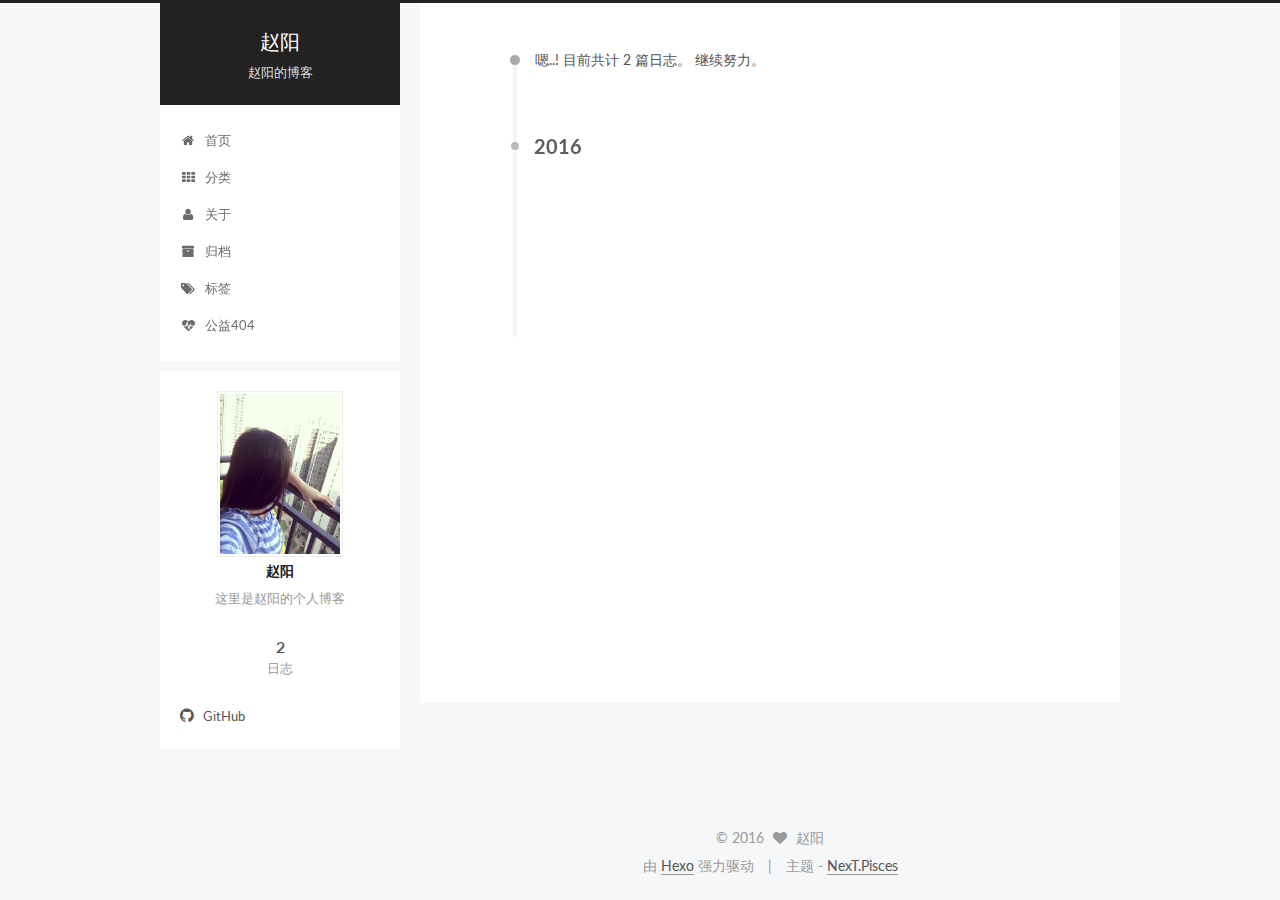
==== archives/index.html @ 3f553c8a "Site updated: 2016-09-05 22:32:52" ====
<!doctype html>



  


<html class="theme-next pisces use-motion">
<head>
  <meta charset="UTF-8"/>
<meta http-equiv="X-UA-Compatible" content="IE=edge,chrome=1" />
<meta name="viewport" content="width=device-width, initial-scale=1, maximum-scale=1"/>



<meta http-equiv="Cache-Control" content="no-transform" />
<meta http-equiv="Cache-Control" content="no-siteapp" />












  
  
  <link href="/vendors/fancybox/source/jquery.fancybox.css?v=2.1.5" rel="stylesheet" type="text/css" />




  
  
  
  

  
    
    
  

  

  

  

  

  
    
    
    <link href="//fonts.googleapis.com/css?family=Lato:300,300italic,400,400italic,700,700italic&subset=latin,latin-ext" rel="stylesheet" type="text/css">
  






<link href="/vendors/font-awesome/css/font-awesome.min.css?v=4.4.0" rel="stylesheet" type="text/css" />

<link href="/css/main.css?v=5.0.1" rel="stylesheet" type="text/css" />


  <meta name="keywords" content="Hexo, NexT" />








  <link rel="shortcut icon" type="image/x-icon" href="/favicon.ico?v=5.0.1" />






<meta name="description" content="这里是赵阳的个人博客">
<meta property="og:type" content="website">
<meta property="og:title" content="赵阳">
<meta property="og:url" content="http://yoursite.com/archives/index.html">
<meta property="og:site_name" content="赵阳">
<meta property="og:description" content="这里是赵阳的个人博客">
<meta name="twitter:card" content="summary">
<meta name="twitter:title" content="赵阳">
<meta name="twitter:description" content="这里是赵阳的个人博客">



<script type="text/javascript" id="hexo.configuration">
  var NexT = window.NexT || {};
  var CONFIG = {
    scheme: 'Pisces',
    sidebar: {"position":"left","display":"post"},
    fancybox: true,
    motion: true,
    duoshuo: {
      userId: 0,
      author: '博主'
    }
  };
</script>




  <link rel="canonical" href="http://yoursite.com/archives/"/>

  <title> 归档 | 赵阳 </title>
</head>

<body itemscope itemtype="http://schema.org/WebPage" lang="zh-Hans">

  










  
  
    
  

  <div class="container one-collumn sidebar-position-left  page-archive  ">
    <div class="headband"></div>

    <header id="header" class="header" itemscope itemtype="http://schema.org/WPHeader">
      <div class="header-inner"><div class="site-meta ">
  

  <div class="custom-logo-site-title">
    <a href="/"  class="brand" rel="start">
      <span class="logo-line-before"><i></i></span>
      <span class="site-title">赵阳</span>
      <span class="logo-line-after"><i></i></span>
    </a>
  </div>
  <p class="site-subtitle">赵阳的博客</p>
</div>

<div class="site-nav-toggle">
  <button>
    <span class="btn-bar"></span>
    <span class="btn-bar"></span>
    <span class="btn-bar"></span>
  </button>
</div>

<nav class="site-nav">
  

  
    <ul id="menu" class="menu">
      
        
        <li class="menu-item menu-item-home">
          <a href="/" rel="section">
            
              <i class="menu-item-icon fa fa-fw fa-home"></i> <br />
            
            首页
          </a>
        </li>
      
        
        <li class="menu-item menu-item-categories">
          <a href="/categories" rel="section">
            
              <i class="menu-item-icon fa fa-fw fa-th"></i> <br />
            
            分类
          </a>
        </li>
      
        
        <li class="menu-item menu-item-about">
          <a href="/about" rel="section">
            
              <i class="menu-item-icon fa fa-fw fa-user"></i> <br />
            
            关于
          </a>
        </li>
      
        
        <li class="menu-item menu-item-archives">
          <a href="/archives" rel="section">
            
              <i class="menu-item-icon fa fa-fw fa-archive"></i> <br />
            
            归档
          </a>
        </li>
      
        
        <li class="menu-item menu-item-tags">
          <a href="/tags" rel="section">
            
              <i class="menu-item-icon fa fa-fw fa-tags"></i> <br />
            
            标签
          </a>
        </li>
      
        
        <li class="menu-item menu-item-commonweal">
          <a href="/404.html" rel="section">
            
              <i class="menu-item-icon fa fa-fw fa-heartbeat"></i> <br />
            
            公益404
          </a>
        </li>
      

      
    </ul>
  

  
</nav>

 </div>
    </header>

    <main id="main" class="main">
      <div class="main-inner">
        <div class="content-wrap">
          <div id="content" class="content">
            

  <section id="posts" class="posts-collapse">
    <span class="archive-move-on"></span>

    <span class="archive-page-counter">
      
      
      
        
      
      嗯..! 目前共计 2 篇日志。 继续努力。
    </span>

    

      
      
      

      
        
        <div class="collection-title">
          <h2 class="archive-year motion-element" id="archive-year-2016">2016</h2>
        </div>
      
      

      

  <article class="post post-type-normal" itemscope itemtype="http://schema.org/Article">
    <header class="post-header">

      <h1 class="post-title">
        
            <a class="post-title-link" href="/2016/09/05/test/" itemprop="url">
              
                <span itemprop="name">test</span>
              
            </a>
        
      </h1>

      <div class="post-meta">
        <time class="post-time" itemprop="dateCreated"
              datetime="2016-09-05T21:38:12+08:00"
              content="2016-09-05" >
          09-05
        </time>
      </div>

    </header>
  </article>



    

      
      
      

      
      

      

  <article class="post post-type-normal" itemscope itemtype="http://schema.org/Article">
    <header class="post-header">

      <h1 class="post-title">
        
            <a class="post-title-link" href="/2016/09/05/hello-world/" itemprop="url">
              
                <span itemprop="name">Hello World</span>
              
            </a>
        
      </h1>

      <div class="post-meta">
        <time class="post-time" itemprop="dateCreated"
              datetime="2016-09-05T21:36:51+08:00"
              content="2016-09-05" >
          09-05
        </time>
      </div>

    </header>
  </article>



    

  </section>

  



          </div>
          


          

        </div>
        
          
  
  <div class="sidebar-toggle">
    <div class="sidebar-toggle-line-wrap">
      <span class="sidebar-toggle-line sidebar-toggle-line-first"></span>
      <span class="sidebar-toggle-line sidebar-toggle-line-middle"></span>
      <span class="sidebar-toggle-line sidebar-toggle-line-last"></span>
    </div>
  </div>

  <aside id="sidebar" class="sidebar">
    <div class="sidebar-inner">

      

      

      <section class="site-overview sidebar-panel  sidebar-panel-active ">
        <div class="site-author motion-element" itemprop="author" itemscope itemtype="http://schema.org/Person">
          <img class="site-author-image" itemprop="image"
               src="/uploads/image/h_icon.jpg"
               alt="赵阳" />
          <p class="site-author-name" itemprop="name">赵阳</p>
          <p class="site-description motion-element" itemprop="description">这里是赵阳的个人博客</p>
        </div>
        <nav class="site-state motion-element">
          <div class="site-state-item site-state-posts">
            <a href="/archives">
              <span class="site-state-item-count">2</span>
              <span class="site-state-item-name">日志</span>
            </a>
          </div>

          

          

        </nav>

        

        <div class="links-of-author motion-element">
          
            
              <span class="links-of-author-item">
                <a href="https://github.com/yanggee" target="_blank" title="GitHub">
                  
                    <i class="fa fa-fw fa-github"></i>
                  
                  GitHub
                </a>
              </span>
            
          
        </div>

        
        

        
        

      </section>

      

    </div>
  </aside>


        
      </div>
    </main>

    <footer id="footer" class="footer">
      <div class="footer-inner">
        <div class="copyright" >
  
  &copy; 
  <span itemprop="copyrightYear">2016</span>
  <span class="with-love">
    <i class="fa fa-heart"></i>
  </span>
  <span class="author" itemprop="copyrightHolder">赵阳</span>
</div>

<div class="powered-by">
  由 <a class="theme-link" href="https://hexo.io">Hexo</a> 强力驱动
</div>

<div class="theme-info">
  主题 -
  <a class="theme-link" href="https://github.com/iissnan/hexo-theme-next">
    NexT.Pisces
  </a>
</div>

        

        
      </div>
    </footer>

    <div class="back-to-top">
      <i class="fa fa-arrow-up"></i>
    </div>
  </div>

  

<script type="text/javascript">
  if (Object.prototype.toString.call(window.Promise) !== '[object Function]') {
    window.Promise = null;
  }
</script>









  



  
  <script type="text/javascript" src="/vendors/jquery/index.js?v=2.1.3"></script>

  
  <script type="text/javascript" src="/vendors/fastclick/lib/fastclick.min.js?v=1.0.6"></script>

  
  <script type="text/javascript" src="/vendors/jquery_lazyload/jquery.lazyload.js?v=1.9.7"></script>

  
  <script type="text/javascript" src="/vendors/velocity/velocity.min.js?v=1.2.1"></script>

  
  <script type="text/javascript" src="/vendors/velocity/velocity.ui.min.js?v=1.2.1"></script>

  
  <script type="text/javascript" src="/vendors/fancybox/source/jquery.fancybox.pack.js?v=2.1.5"></script>


  


  <script type="text/javascript" src="/js/src/utils.js?v=5.0.1"></script>

  <script type="text/javascript" src="/js/src/motion.js?v=5.0.1"></script>



  
  


  <script type="text/javascript" src="/js/src/affix.js?v=5.0.1"></script>

  <script type="text/javascript" src="/js/src/schemes/pisces.js?v=5.0.1"></script>



  
  
    <script type="text/javascript" id="motion.page.archive">
      $('.archive-year').velocity('transition.slideLeftIn');
    </script>
  


  


  <script type="text/javascript" src="/js/src/bootstrap.js?v=5.0.1"></script>



  

  
    
  

  <script type="text/javascript">
    var duoshuoQuery = {short_name:"yanggege"};
    (function() {
      var ds = document.createElement('script');
      ds.type = 'text/javascript';ds.async = true;
      ds.id = 'duoshuo-script';
      ds.src = (document.location.protocol == 'https:' ? 'https:' : 'http:') + '//static.duoshuo.com/embed.js';
      ds.charset = 'UTF-8';
      (document.getElementsByTagName('head')[0]
      || document.getElementsByTagName('body')[0]).appendChild(ds);
    })();
  </script>

  
    
    <script src="/vendors/ua-parser-js/dist/ua-parser.min.js?v=0.7.9"></script>
    <script src="/js/src/hook-duoshuo.js"></script>
  






  
  

  

  

  

</body>
</html>
---- css/main.css ----
/* normalize.css v3.0.2 | MIT License | git.io/normalize */
html {
  font-family: sans-serif; /* 1 */
  -ms-text-size-adjust: 100%; /* 2 */
  -webkit-text-size-adjust: 100%; /* 2 */
}
body {
  margin: 0;
}
article,
aside,
details,
figcaption,
figure,
footer,
header,
hgroup,
main,
menu,
nav,
section,
summary {
  display: block;
}
audio,
canvas,
progress,
video {
  display: inline-block; /* 1 */
  vertical-align: baseline; /* 2 */
}
audio:not([controls]) {
  display: none;
  height: 0;
}
[hidden],
template {
  display: none;
}
a {
  background-color: transparent;
}
a:active,
a:hover {
  outline: 0;
}
abbr[title] {
  border-bottom: 1px dotted;
}
b,
strong {
  font-weight: bold;
}
dfn {
  font-style: italic;
}
h1 {
  font-size: 2em;
  margin: 0.67em 0;
}
mark {
  background: #ff0;
  color: #000;
}
small {
  font-size: 80%;
}
sub,
sup {
  font-size: 75%;
  line-height: 0;
  position: relative;
  vertical-align: baseline;
}
sup {
  top: -0.5em;
}
sub {
  bottom: -0.25em;
}
img {
  border: 0;
}
svg:not(:root) {
  overflow: hidden;
}
figure {
  margin: 1em 40px;
}
hr {
  -moz-box-sizing: content-box;
  box-sizing: content-box;
  height: 0;
}
pre {
  overflow: auto;
}
code,
kbd,
pre,
samp {
  font-family: monospace, monospace;
  font-size: 1em;
}
button,
input,
optgroup,
select,
textarea {
  color: inherit; /* 1 */
  font: inherit; /* 2 */
  margin: 0; /* 3 */
}
button {
  overflow: visible;
}
button,
select {
  text-transform: none;
}
button,
html input[type="button"],
input[type="reset"],
input[type="submit"] {
  -webkit-appearance: button; /* 2 */
  cursor: pointer; /* 3 */
}
button[disabled],
html input[disabled] {
  cursor: default;
}
button::-moz-focus-inner,
input::-moz-focus-inner {
  border: 0;
  padding: 0;
}
input {
  line-height: normal;
}
input[type="checkbox"],
input[type="radio"] {
  box-sizing: border-box; /* 1 */
  padding: 0; /* 2 */
}
input[type="number"]::-webkit-inner-spin-button,
input[type="number"]::-webkit-outer-spin-button {
  height: auto;
}
input[type="search"] {
  -webkit-appearance: textfield; /* 1 */
  -moz-box-sizing: content-box;
  -webkit-box-sizing: content-box; /* 2 */
  box-sizing: content-box;
}
input[type="search"]::-webkit-search-cancel-button,
input[type="search"]::-webkit-search-decoration {
  -webkit-appearance: none;
}
fieldset {
  border: 1px solid #c0c0c0;
  margin: 0 2px;
  padding: 0.35em 0.625em 0.75em;
}
legend {
  border: 0; /* 1 */
  padding: 0; /* 2 */
}
textarea {
  overflow: auto;
}
optgroup {
  font-weight: bold;
}
table {
  border-collapse: collapse;
  border-spacing: 0;
}
td,
th {
  padding: 0;
}
::selection {
  background: #262a30;
  color: #fff;
}
body {
  position: relative;
  font-family: 'Lato', "PingFang SC", "Microsoft YaHei", sans-serif;
  font-size: 14px;
  line-height: 2;
  color: #555;
  background: #fff;
}
@media (max-width: 767px) {
  body {
    padding-right: 0 !important;
  }
}
@media (min-width: 768px) and (max-width: 991px) {
  body {
    padding-right: 0 !important;
  }
}
@media (min-width: 1600px) {
  body {
    font-size: 16px;
  }
}
h1,
h2,
h3,
h4,
h5,
h6 {
  margin: 0;
  padding: 0;
  font-weight: bold;
  line-height: 1.5;
  font-family: 'Lato', "PingFang SC", "Microsoft YaHei", sans-serif;
}
h2,
h3,
h4,
h5,
h6 {
  margin: 20px 0 15px;
}
h1 {
  font-size: 22px;
}
@media (max-width: 767px) {
  h1 {
    font-size: 18px;
  }
}
h2 {
  font-size: 20px;
}
@media (max-width: 767px) {
  h2 {
    font-size: 16px;
  }
}
h3 {
  font-size: 18px;
}
@media (max-width: 767px) {
  h3 {
    font-size: 14px;
  }
}
h4 {
  font-size: 16px;
}
@media (max-width: 767px) {
  h4 {
    font-size: 12px;
  }
}
h5 {
  font-size: 14px;
}
@media (max-width: 767px) {
  h5 {
    font-size: 10px;
  }
}
h6 {
  font-size: 12px;
}
@media (max-width: 767px) {
  h6 {
    font-size: 8px;
  }
}
p {
  margin: 0 0 25px 0;
}
a {
  color: #555;
  text-decoration: none;
  border-bottom: 1px solid #999;
  word-wrap: break-word;
}
a:hover {
  color: #222;
  border-bottom-color: #222;
}
ul {
  list-style: none;
}
blockquote {
  margin: 0;
  padding: 0;
}
img {
  display: block;
  margin: auto;
  max-width: 100%;
  height: auto;
}
hr {
  margin: 40px 0;
  height: 3px;
  border: none;
  background-color: #ddd;
  background-image: repeating-linear-gradient(-45deg, #fff, #fff 4px, transparent 4px, transparent 8px);
}
blockquote {
  padding: 0 15px;
  color: #666;
  border-left: 4px solid #ddd;
}
blockquote cite::before {
  content: "-";
  padding: 0 5px;
}
dt {
  font-weight: 700;
}
dd {
  margin: 0;
  padding: 0;
}
.text-left {
  text-align: left;
}
.text-center {
  text-align: center;
}
.text-right {
  text-align: right;
}
.text-justify {
  text-align: justify;
}
.text-nowrap {
  white-space: nowrap;
}
.text-lowercase {
  text-transform: lowercase;
}
.text-uppercase {
  text-transform: uppercase;
}
.text-capitalize {
  text-transform: capitalize;
}
.center-block {
  display: block;
  margin-left: auto;
  margin-right: auto;
}
.clearfix:before,
.clearfix:after {
  content: " ";
  display: table;
}
.clearfix:after {
  clear: both;
}
.pullquote {
  width: 45%;
}
.pullquote.left {
  float: left;
  margin-left: 5px;
  margin-right: 10px;
}
.pullquote.right {
  float: right;
  margin-left: 10px;
  margin-right: 5px;
}
.affix.affix.affix {
  position: fixed;
}
.translation {
  margin-top: -20px;
  font-size: 14px;
  color: #999;
}
.scrollbar-measure {
  width: 100px;
  height: 100px;
  overflow: scroll;
  position: absolute;
  top: -9999px;
}
.use-motion .motion-element {
  opacity: 0;
}
#local-search-input {
  padding: 3px;
  border: none;
  text-indent: 14px;
  border-radius: 0;
  width: 140px;
  outline: none;
  border-bottom: 1px solid #999;
  background: inherit;
  opacity: 0.5;
}
#local-search-input:focus {
  opacity: 1;
}
.search-icon {
  position: absolute;
  top: 9px;
}
table {
  margin: 20px 0;
  width: 100%;
  border-collapse: collapse;
  border-spacing: 0;
  border: 1px solid #ddd;
  font-size: 14px;
  table-layout: fixed;
  word-wrap: break-all;
}
table>tbody>tr:nth-of-type(odd) {
  background-color: #f9f9f9;
}
table>tbody>tr:hover {
  background-color: #f5f5f5;
}
caption,
th,
td {
  padding: 8px;
  text-align: left;
  vertical-align: middle;
  font-weight: normal;
}
th,
td {
  border-bottom: 3px solid #ddd;
  border-right: 1px solid #eee;
}
th {
  padding-bottom: 10px;
  font-weight: 700;
}
td {
  border-bottom-width: 1px;
}
html,
body {
  height: 100%;
}
.container {
  position: relative;
  min-height: 100%;
}
.header-inner {
  margin: 0 auto;
  padding: 100px 0 70px;
  width: 700px;
}
@media (min-width: 1600px) {
  .container .header-inner {
    width: 900px;
  }
}
.main {
  padding-bottom: 150px;
}
.main-inner {
  margin: 0 auto;
  width: 700px;
}
@media (min-width: 1600px) {
  .container .main-inner {
    width: 900px;
  }
}
.footer {
  position: absolute;
  left: 0;
  bottom: 0;
  width: 100%;
  min-height: 50px;
}
.footer-inner {
  box-sizing: border-box;
  margin: 20px auto;
  width: 700px;
}
@media (min-width: 1600px) {
  .container .footer-inner {
    width: 900px;
  }
}
pre,
.highlight {
  overflow: auto;
  margin: 20px 0;
  padding: 15px;
  font-size: 13px;
  color: #4d4d4c;
  background: #f7f7f7;
  line-height: 1.6;
}
pre,
code {
  font-family: consolas, Menlo, "PingFang SC", "Microsoft YaHei", monospace;
}
code {
  padding: 2px 4px;
  word-break: break-all;
  color: #555;
  background: #eee;
  border-radius: 4px;
  font-size: 13px;
}
pre code {
  padding: 0;
  color: #4d4d4c;
  background: none;
  text-shadow: none;
}
.highlight pre {
  border: none;
  margin: 0;
  padding: 1px;
}
.highlight table {
  margin: 0;
  width: auto;
  border: none;
}
.highlight td {
  border: none;
  padding: 0;
}
.highlight figcaption {
  font-size: 1em;
  color: #4d4d4c;
  line-height: 1em;
  margin-bottom: 1em;
}
.highlight figcaption:before,
.highlight figcaption:after {
  content: " ";
  display: table;
}
.highlight figcaption:after {
  clear: both;
}
.highlight figcaption a {
  float: right;
  color: #4d4d4c;
}
.highlight figcaption a:hover {
  border-bottom-color: #4d4d4c;
}
.highlight .gutter pre {
  color: #666;
  text-align: right;
  padding-right: 20px;
}
.highlight .line {
  height: 20px;
}
.gist table {
  width: auto;
}
.gist table td {
  border: none;
}
pre .comment {
  color: #8e908c;
}
pre .variable,
pre .attribute,
pre .tag,
pre .regexp,
pre .ruby .constant,
pre .xml .tag .title,
pre .xml .pi,
pre .xml .doctype,
pre .html .doctype,
pre .css .id,
pre .css .class,
pre .css .pseudo {
  color: #c82829;
}
pre .number,
pre .preprocessor,
pre .built_in,
pre .literal,
pre .params,
pre .constant,
pre .command {
  color: #f5871f;
}
pre .ruby .class .title,
pre .css .rules .attribute,
pre .string,
pre .value,
pre .inheritance,
pre .header,
pre .ruby .symbol,
pre .xml .cdata,
pre .special,
pre .number,
pre .formula {
  color: #718c00;
}
pre .title,
pre .css .hexcolor {
  color: #3e999f;
}
pre .function,
pre .python .decorator,
pre .python .title,
pre .ruby .function .title,
pre .ruby .title .keyword,
pre .perl .sub,
pre .javascript .title,
pre .coffeescript .title {
  color: #4271ae;
}
pre .keyword,
pre .javascript .function {
  color: #8959a8;
}
.full-image.full-image.full-image {
  border: none;
  max-width: 100%;
  width: auto;
  margin: 20px auto;
}
@media (min-width: 992px) {
  .full-image.full-image.full-image {
    max-width: none;
    width: 126%;
    margin: 0 -13%;
  }
}
.blockquote-center,
.page-home .post-type-quote blockquote,
.page-post-detail .post-type-quote blockquote {
  position: relative;
  margin: 40px 0;
  padding: 0;
  border-left: none;
  text-align: center;
}
.blockquote-center::before,
.page-home .post-type-quote blockquote::before,
.page-post-detail .post-type-quote blockquote::before,
.blockquote-center::after,
.page-home .post-type-quote blockquote::after,
.page-post-detail .post-type-quote blockquote::after {
  position: absolute;
  content: ' ';
  display: block;
  width: 100%;
  height: 24px;
  opacity: 0.2;
  background-repeat: no-repeat;
  background-position: 0 -6px;
  background-size: 22px 22px;
}
.blockquote-center::before,
.page-home .post-type-quote blockquote::before,
.page-post-detail .post-type-quote blockquote::before {
  top: -20px;
  background-image: url("../images/quote-l.svg");
  border-top: 1px solid #ccc;
}
.blockquote-center::after,
.page-home .post-type-quote blockquote::after,
.page-post-detail .post-type-quote blockquote::after {
  bottom: -20px;
  background-image: url("../images/quote-r.svg");
  border-bottom: 1px solid #ccc;
  background-position: 100% 8px;
}
.blockquote-center p,
.page-home .post-type-quote blockquote p,
.page-post-detail .post-type-quote blockquote p,
.blockquote-center div,
.page-home .post-type-quote blockquote div,
.page-post-detail .post-type-quote blockquote div {
  text-align: center;
}
.post .post-body .group-picture img {
  box-sizing: border-box;
  padding: 0 3px;
  border: none;
}
.post .group-picture-row {
  overflow: hidden;
  margin-top: 6px;
}
.post .group-picture-row:first-child {
  margin-top: 0;
}
.post .group-picture-column {
  float: left;
}
.page-post-detail .post-body .group-picture-column {
  float: none;
  margin-top: 10px;
  width: auto !important;
}
.page-post-detail .post-body .group-picture-column img {
  margin: 0 auto;
}
.page-archive .group-picture-container {
  overflow: hidden;
}
.page-archive .group-picture-row {
  float: left;
}
.page-archive .group-picture-row:first-child {
  margin-top: 6px;
}
.page-archive .group-picture-column {
  max-width: 150px;
  max-height: 150px;
}
.btn {
  display: inline-block;
  padding: 0 20px;
  font-size: 14px;
  color: #fff;
  background: #222;
  border: 2px solid #555;
  text-decoration: none;
  border-radius: 0;
  transition-property: background-color;
  transition-duration: 0.2s;
  transition-timing-function: ease-in-out;
  transition-delay: 0s;
}
.btn:hover,
.post-more-link .btn:hover {
  border-color: #222;
  color: #fff;
  background: #222;
}
.btn-bar {
  display: block;
  width: 22px;
  height: 2px;
  background: #555;
  border-radius: 1px;
}
.btn-bar+.btn-bar {
  margin-top: 4px;
}
.pagination {
  margin: 120px 0 40px;
  text-align: center;
  border-top: 1px solid #eee;
}
.page-number-basic,
.pagination .prev,
.pagination .next,
.pagination .page-number,
.pagination .space {
  display: inline-block;
  position: relative;
  top: -1px;
  margin: 0 10px;
  padding: 0 10px;
  line-height: 30px;
}
@media (max-width: 767px) {
  .page-number-basic,
  .pagination .prev,
  .pagination .next,
  .pagination .page-number,
  .pagination .space {
    margin: 0 5px;
  }
}
.pagination .prev,
.pagination .next,
.pagination .page-number {
  border-bottom: 0;
  border-top: 1px solid #eee;
  transition-property: border-color;
  transition-duration: 0.2s;
  transition-timing-function: ease-in-out;
  transition-delay: 0s;
}
.pagination .prev:hover,
.pagination .next:hover,
.pagination .page-number:hover {
  border-top-color: #222;
}
.pagination .space {
  padding: 0;
  margin: 0;
}
.pagination .prev {
  margin-left: 0;
}
.pagination .next {
  margin-right: 0;
}
.pagination .page-number.current {
  color: #fff;
  background: #ccc;
  border-top-color: #ccc;
}
@media (max-width: 767px) {
  .pagination {
    border-top: none;
  }
  .pagination .prev,
  .pagination .next,
  .pagination .page-number {
    margin-bottom: 10px;
    border-top: 0;
    border-bottom: 1px solid #eee;
  }
  .pagination .prev:hover,
  .pagination .next:hover,
  .pagination .page-number:hover {
    border-bottom-color: #222;
  }
}
.comments {
  margin: 60px 20px 0;
}
.tag-cloud {
  text-align: center;
}
.tag-cloud a {
  display: inline-block;
  margin: 10px;
}
.back-to-top {
  box-sizing: border-box;
  position: fixed;
  bottom: -100px;
  right: 50px;
  z-index: 1050;
  padding: 0 6px;
  width: 25px;
  background: #222;
  font-size: 12px;
  opacity: 0.6;
  color: #fff;
  cursor: pointer;
  text-align: center;
  -webkit-transform: translateZ(0);
  transition-property: bottom;
  transition-duration: 0.2s;
  transition-timing-function: ease-in-out;
  transition-delay: 0s;
}
@media (max-width: 767px) {
  .back-to-top {
    display: none;
  }
}
@media (min-width: 768px) and (max-width: 991px) {
  .back-to-top {
    display: none;
  }
}
.back-to-top.back-to-top-on {
  bottom: 40px;
}
.header {
  background: #fff;
}
.header-inner {
  position: relative;
}
.headband {
  height: 3px;
  background: #222;
}
.site-meta {
  margin: 0;
  text-align: center;
}
@media (max-width: 767px) {
  .site-meta {
    text-align: center;
  }
}
.brand {
  position: relative;
  display: inline-block;
  padding: 0 40px;
  color: #fff;
  background: #222;
  border-bottom: none;
}
.brand:hover {
  color: #fff;
}
.logo {
  display: inline-block;
  margin-right: 5px;
  line-height: 36px;
  vertical-align: top;
}
.site-title {
  display: inline-block;
  vertical-align: top;
  line-height: 36px;
  font-size: 20px;
  font-weight: normal;
  font-family: 'Lato', "PingFang SC", "Microsoft YaHei", sans-serif;
}
.site-subtitle {
  margin-top: 10px;
  font-size: 13px;
  color: #ddd;
}
.use-motion .brand {
  opacity: 0;
}
.use-motion .logo,
.use-motion .site-title,
.use-motion .site-subtitle {
  opacity: 0;
  position: relative;
  top: -10px;
}
.site-nav-toggle {
  display: none;
  position: absolute;
  top: 10px;
  left: 10px;
}
@media (max-width: 767px) {
  .site-nav-toggle {
    display: block;
  }
}
.site-nav-toggle button {
  margin-top: 2px;
  padding: 9px 10px;
  background: transparent;
  border: none;
}
@media (max-width: 767px) {
  .site-nav {
    display: none;
    margin: 0 -10px;
    padding: 0 10px;
    clear: both;
    border-top: 1px solid #ddd;
  }
}
@media (min-width: 768px) and (max-width: 991px) {
  .site-nav {
    display: block !important;
  }
}
@media (min-width: 992px) {
  .site-nav {
    display: block !important;
  }
}
.menu {
  margin-top: 20px;
  padding-left: 0;
  text-align: center;
}
.menu .menu-item {
  display: inline-block;
  margin: 0 10px;
}
@media screen and (max-width: 767px) {
  .menu .menu-item {
    margin-top: 10px;
  }
}
.menu .menu-item a {
  display: block;
  font-size: 13px;
  text-transform: capitalize;
  line-height: inherit;
  border-bottom: 1px solid transparent;
  transition-property: border-color;
  transition-duration: 0.2s;
  transition-timing-function: ease-in-out;
  transition-delay: 0s;
}
.menu .menu-item a:hover,
.menu-item-active a {
  border-bottom-color: #222;
}
.menu .menu-item .fa {
  margin-right: 5px;
}
.use-motion .menu-item {
  opacity: 0;
}
.post-body {
  font-family: 'Lato', "PingFang SC", "Microsoft YaHei", sans-serif;
}
@media (max-width: 767px) {
  .post-body {
    word-break: break-word;
  }
}
.post-body .fancybox img {
  display: block !important;
  margin: 0 auto;
  cursor: pointer;
  cursor: zoom-in;
  cursor: -webkit-zoom-in;
}
.post-body .image-caption,
.post-body .figure .caption {
  margin: 10px auto 15px;
  text-align: center;
  font-size: 14px;
  color: #999;
  font-weight: bold;
  line-height: 1;
}
.post-sticky-flag {
  display: inline-block;
  font-size: 16px;
  -ms-transform: rotate(30deg);
  -webkit-transform: rotate(30deg);
  -moz-transform: rotate(30deg);
  -ms-transform: rotate(30deg);
  -o-transform: rotate(30deg);
  transform: rotate(30deg);
}
.posts-expand {
  padding-top: 40px;
}
@media (max-width: 767px) {
  .posts-expand {
    margin: 0 20px;
  }
  .post-body pre,
  .post-body .highlight {
    padding: 10px;
  }
  .post-body pre .gutter pre,
  .post-body .highlight .gutter pre {
    padding-right: 10px;
  }
}
@media (min-width: 992px) {
  .posts-expand .post-body {
    text-align: justify;
  }
}
.posts-expand .post-body h2,
.posts-expand .post-body h3,
.posts-expand .post-body h4,
.posts-expand .post-body h5,
.posts-expand .post-body h6 {
  padding-top: 10px;
}
.posts-expand .post-body h2 .header-anchor,
.posts-expand .post-body h3 .header-anchor,
.posts-expand .post-body h4 .header-anchor,
.posts-expand .post-body h5 .header-anchor,
.posts-expand .post-body h6 .header-anchor {
  float: right;
  margin-left: 10px;
  color: #ccc;
  border-bottom-style: none;
  visibility: hidden;
}
.posts-expand .post-body h2 .header-anchor:hover,
.posts-expand .post-body h3 .header-anchor:hover,
.posts-expand .post-body h4 .header-anchor:hover,
.posts-expand .post-body h5 .header-anchor:hover,
.posts-expand .post-body h6 .header-anchor:hover {
  color: inherit;
}
.posts-expand .post-body h2:hover .header-anchor,
.posts-expand .post-body h3:hover .header-anchor,
.posts-expand .post-body h4:hover .header-anchor,
.posts-expand .post-body h5:hover .header-anchor,
.posts-expand .post-body h6:hover .header-anchor {
  visibility: visible;
}
.posts-expand .post-body ul li {
  list-style: circle;
}
.posts-expand .post-body img {
  box-sizing: border-box;
  margin: auto;
  padding: 3px;
  border: 1px solid #ddd;
}
.posts-expand .fancybox img {
  margin: 0 auto;
}
@media (max-width: 767px) {
  .posts-collapse {
    margin: 0 20px;
  }
  .posts-collapse .post-title,
  .posts-collapse .post-meta {
    display: block;
    width: auto;
    text-align: left;
  }
}
.posts-collapse {
  position: relative;
  z-index: 1010;
  margin-left: 55px;
}
.posts-collapse::after {
  content: " ";
  position: absolute;
  top: 20px;
  left: 0;
  margin-left: -2px;
  width: 4px;
  height: 100%;
  background: #f5f5f5;
  z-index: -1;
}
@media (max-width: 767px) {
  .posts-collapse {
    margin: 0 20px;
  }
}
.posts-collapse .collection-title {
  position: relative;
  margin: 60px 0;
}
.posts-collapse .collection-title h2 {
  margin-left: 20px;
}
.posts-collapse .collection-title small {
  color: #bbb;
}
.posts-collapse .collection-title::before {
  content: " ";
  position: absolute;
  left: 0;
  top: 50%;
  margin-left: -4px;
  margin-top: -4px;
  width: 8px;
  height: 8px;
  background: #bbb;
  border-radius: 50%;
}
.posts-collapse .post {
  margin: 30px 0;
}
.posts-collapse .post-header {
  position: relative;
  transition-duration: 0.2s;
  transition-timing-function: ease-in-out;
  transition-delay: 0s;
  transition-property: border;
  border-bottom: 1px dashed #ccc;
}
.posts-collapse .post-header::before {
  content: " ";
  position: absolute;
  left: 0;
  top: 12px;
  width: 6px;
  height: 6px;
  margin-left: -4px;
  background: #bbb;
  border-radius: 50%;
  border: 1px solid #fff;
  transition-duration: 0.2s;
  transition-timing-function: ease-in-out;
  transition-delay: 0s;
  transition-property: background;
}
.posts-collapse .post-header:hover {
  border-bottom-color: #666;
}
.posts-collapse .post-header:hover::before {
  background: #222;
}
.posts-collapse .post-meta {
  position: absolute;
  font-size: 12px;
  left: 20px;
  top: 5px;
}
.posts-collapse .post-comments-count {
  display: none;
}
.posts-collapse .post-title {
  margin-left: 60px;
  font-size: 16px;
  font-weight: normal;
  line-height: inherit;
}
.posts-collapse .post-title::after {
  margin-left: 3px;
  opacity: 0.6;
}
.posts-collapse .post-title a {
  color: #666;
  border-bottom: none;
}
.page-home .post-type-quote .post-header,
.page-post-detail .post-type-quote .post-header,
.page-home .post-type-quote .post-tags,
.page-post-detail .post-type-quote .post-tags {
  display: none;
}
.posts-expand .post-title {
  font-size: 26px;
  text-align: center;
  word-break: break-word;
  font-weight: 300;
}
@media (max-width: 767px) {
  .posts-expand .post-title {
    font-size: 22px;
  }
}
.posts-expand .post-title-link {
  display: inline-block;
  position: relative;
  color: #555;
  border-bottom: none;
  line-height: 1.2;
  vertical-align: top;
}
.posts-expand .post-title-link::before {
  content: "";
  position: absolute;
  width: 100%;
  height: 2px;
  bottom: 0;
  left: 0;
  background-color: #000;
  visibility: hidden;
  -webkit-transform: scaleX(0);
  -moz-transform: scaleX(0);
  -ms-transform: scaleX(0);
  -o-transform: scaleX(0);
  transform: scaleX(0);
  transition-duration: 0.2s;
  transition-timing-function: ease-in-out;
  transition-delay: 0s;
}
.posts-expand .post-title-link:hover::before {
  visibility: visible;
  -webkit-transform: scaleX(1);
  -moz-transform: scaleX(1);
  -ms-transform: scaleX(1);
  -o-transform: scaleX(1);
  transform: scaleX(1);
}
.posts-expand .post-title-link .fa {
  font-size: 16px;
}
.posts-expand .post-meta {
  margin: 3px 0 60px 0;
  color: #999;
  font-family: 'Lato', "PingFang SC", "Microsoft YaHei", sans-serif;
  font-size: 12px;
  text-align: center;
}
.posts-expand .post-meta .post-category-list {
  display: inline-block;
  margin: 0;
  padding: 3px;
}
.posts-expand .post-meta .post-category-list-link {
  color: #999;
}
.post-meta-item-icon {
  display: none;
  margin-right: 3px;
}
@media (min-width: 768px) and (max-width: 991px) {
  .post-meta-item-icon {
    display: inline-block;
  }
}
@media (max-width: 767px) {
  .post-meta-item-icon {
    display: inline-block;
  }
}
@media (min-width: 768px) and (max-width: 991px) {
  .post-meta-item-text {
    display: none;
  }
}
@media (max-width: 767px) {
  .post-meta-item-text {
    display: none;
  }
}
@media (max-width: 767px) {
  .posts-expand .post-comments-count {
    display: none;
  }
}
.post-more-link {
  margin-top: 50px;
}
.post-more-link .btn {
  color: #555;
  font-size: 14px;
  background: #fff;
  border-radius: 2px;
  line-height: 2;
}
.posts-expand .post-tags {
  margin-top: 40px;
  text-align: center;
}
.posts-expand .post-tags a {
  display: inline-block;
  margin-right: 10px;
  font-size: 13px;
}
.post-nav {
  overflow: hidden;
  margin-top: 60px;
  padding: 10px;
  white-space: nowrap;
  border-top: 1px solid #eee;
}
.post-nav-item {
  display: inline-block;
  width: 50%;
  white-space: normal;
}
.post-nav-item a {
  position: relative;
  display: inline-block;
  line-height: 25px;
  font-size: 14px;
  color: #555;
  border-bottom: none;
}
.post-nav-item a:hover {
  color: #222;
  border-bottom: none;
}
.post-nav-item a:active {
  top: 2px;
}
.post-nav-item a i {
  font-size: 12px;
}
.post-nav-prev {
  text-align: right;
}
.posts-expand .post-eof {
  display: block;
  margin: 80px auto 60px;
  width: 8%;
  height: 1px;
  background: #ccc;
  text-align: center;
}
.post:last-child .post-eof.post-eof.post-eof {
  display: none;
}
.post-gallery {
  display: table;
  table-layout: fixed;
  width: 100%;
  border-collapse: separate;
}
.post-gallery-row {
  display: table-row;
}
.post-gallery .post-gallery-img {
  display: table-cell;
  text-align: center;
  vertical-align: middle;
  border: none;
}
.post-gallery .post-gallery-img img {
  max-width: 100%;
  max-height: 100%;
  border: none;
}
.fancybox-close,
.fancybox-close:hover {
  border: none;
}
.sidebar {
  position: fixed;
  right: 0;
  top: 0;
  bottom: 0;
  width: 0;
  z-index: 1040;
  box-shadow: inset 0 2px 6px #000;
  background: #222;
  -webkit-transform: translateZ(0);
}
.sidebar a {
  color: #999;
  border-bottom-color: #555;
}
.sidebar a:hover {
  color: #eee;
}
@media (min-width: 768px) and (max-width: 991px) {
  .sidebar {
    display: none !important;
  }
}
@media (max-width: 767px) {
  .sidebar {
    display: none !important;
  }
}
.sidebar-inner {
  position: relative;
  padding: 20px 10px;
  color: #999;
  text-align: center;
}
.sidebar-toggle {
  position: fixed;
  right: 50px;
  bottom: 45px;
  width: 15px;
  height: 15px;
  padding: 5px;
  background: #222;
  line-height: 0;
  z-index: 1050;
  cursor: pointer;
  -webkit-transform: translateZ(0);
}
@media (min-width: 768px) and (max-width: 991px) {
  .sidebar-toggle {
    display: none;
  }
}
@media (max-width: 767px) {
  .sidebar-toggle {
    display: none;
  }
}
.sidebar-toggle-line {
  position: relative;
  display: inline-block;
  vertical-align: top;
  height: 2px;
  width: 100%;
  background: #fff;
  margin-top: 3px;
}
.sidebar-toggle-line:first-child {
  margin-top: 0;
}
.site-author-image {
  display: block;
  margin: 0 auto;
  padding: 2px;
  max-width: 120px;
  height: auto;
  border: 1px solid #eee;
}
.site-author-name {
  margin: 0;
  text-align: center;
  color: #222;
  font-weight: 600;
}
.site-description {
  margin-top: 0;
  text-align: center;
  font-size: 13px;
  color: #999;
}
.site-state {
  overflow: hidden;
  line-height: 1.4;
  white-space: nowrap;
  text-align: center;
}
.site-state-item {
  display: inline-block;
  padding: 0 15px;
  border-left: 1px solid #eee;
}
.site-state-item:first-child {
  border-left: none;
}
.site-state-item a {
  border-bottom: none;
}
.site-state-item-count {
  display: block;
  text-align: center;
  color: inherit;
  font-weight: 600;
  font-size: 16px;
}
.site-state-item-name {
  font-size: 13px;
  color: #999;
}
.feed-link {
  margin-top: 20px;
}
.feed-link a {
  display: inline-block;
  padding: 0 15px;
  color: #fc6423;
  border: 1px solid #fc6423;
  border-radius: 4px;
}
.feed-link a i {
  color: #fc6423;
  font-size: 14px;
}
.feed-link a:hover {
  color: #fff;
  background: #fc6423;
}
.feed-link a:hover i {
  color: #fff;
}
.links-of-author {
  margin-top: 20px;
}
.links-of-author a {
  display: inline-block;
  vertical-align: middle;
  margin-right: 10px;
  margin-bottom: 10px;
  border-bottom-color: #555;
  font-size: 13px;
}
.links-of-author a:before {
  display: inline-block;
  vertical-align: middle;
  margin-right: 3px;
  content: " ";
  width: 4px;
  height: 4px;
  border-radius: 50%;
  background: #cc2083;
}
.links-of-blogroll {
  font-size: 13px;
}
.links-of-blogroll-title {
  margin-top: 20px;
  font-size: 14px;
  font-weight: 600;
}
.links-of-blogroll-list {
  margin: 0;
  padding: 0;
}
.links-of-blogroll-item {
  padding: 2px 10px;
}
.sidebar-nav {
  margin: 0 0 20px;
  padding-left: 0;
}
.sidebar-nav li {
  display: inline-block;
  cursor: pointer;
  border-bottom: 1px solid transparent;
  font-size: 14px;
  color: #555;
}
.sidebar-nav li:hover {
  color: #fc6423;
}
.page-post-detail .sidebar-nav-toc {
  padding: 0 5px;
}
.page-post-detail .sidebar-nav-overview {
  margin-left: 10px;
}
.sidebar-nav .sidebar-nav-active {
  color: #fc6423;
  border-bottom-color: #fc6423;
}
.sidebar-nav .sidebar-nav-active:hover {
  color: #fc6423;
}
.sidebar-panel {
  display: none;
}
.sidebar-panel-active {
  display: block;
}
.post-toc-empty {
  font-size: 14px;
  color: #666;
}
.post-toc-wrap {
  overflow: hidden;
}
.post-toc {
  overflow: auto;
}
.post-toc ol {
  margin: 0;
  padding: 0 2px 5px 10px;
  text-align: left;
  list-style: none;
  font-size: 14px;
}
.post-toc ol > ol {
  padding-left: 0;
}
.post-toc ol a {
  transition-duration: 0.2s;
  transition-timing-function: ease-in-out;
  transition-delay: 0s;
  transition-property: all;
  color: #666;
  border-bottom-color: #ccc;
}
.post-toc ol a:hover {
  color: #000;
  border-bottom-color: #000;
}
.post-toc .nav-item {
  overflow: hidden;
  text-overflow: ellipsis;
  white-space: nowrap;
  line-height: 1.8;
}
.post-toc .nav .nav-child {
  display: none;
}
.post-toc .nav .active > .nav-child {
  display: block;
}
.post-toc .nav .active-current > .nav-child {
  display: block;
}
.post-toc .nav .active-current > .nav-child > .nav-item {
  display: block;
}
.post-toc .nav .active > a {
  color: #fc6423;
  border-bottom-color: #fc6423;
}
.post-toc .nav .active-current > a {
  color: #fc6423;
}
.post-toc .nav .active-current > a:hover {
  color: #fc6423;
}
.footer {
  font-size: 14px;
  color: #999;
}
.footer img {
  border: none;
}
.footer-inner {
  text-align: center;
}
.with-love {
  display: inline-block;
  margin: 0 5px;
}
.powered-by,
.theme-info {
  display: inline-block;
}
.powered-by {
  margin-right: 10px;
}
.powered-by::after {
  content: "|";
  padding-left: 10px;
}
.cc-license {
  margin-top: 10px;
  text-align: center;
}
.cc-license .cc-opacity {
  opacity: 0.7;
  border-bottom: none;
}
.cc-license .cc-opacity:hover {
  opacity: 0.9;
}
.cc-license img {
  display: inline-block;
}
.theme-next #ds-thread #ds-reset {
  color: #555;
}
.theme-next #ds-thread #ds-reset .ds-replybox {
  margin-bottom: 30px;
}
.theme-next #ds-thread #ds-reset .ds-replybox .ds-avatar,
.theme-next #ds-reset .ds-avatar img {
  box-shadow: none;
}
.theme-next #ds-thread #ds-reset .ds-textarea-wrapper {
  border-color: #c7d4e1;
  background: none;
  border-top-right-radius: 3px;
  border-top-left-radius: 3px;
}
.theme-next #ds-thread #ds-reset .ds-textarea-wrapper textarea {
  height: 60px;
}
.theme-next #ds-reset .ds-rounded-top {
  border-radius: 0;
}
.theme-next #ds-thread #ds-reset .ds-post-toolbar {
  box-sizing: border-box;
  border: 1px solid #c7d4e1;
  background: #f6f8fa;
}
.theme-next #ds-thread #ds-reset .ds-post-options {
  height: 40px;
  border: none;
  background: none;
}
.theme-next #ds-thread #ds-reset .ds-toolbar-buttons {
  top: 11px;
}
.theme-next #ds-thread #ds-reset .ds-sync {
  top: 5px;
}
.theme-next #ds-thread #ds-reset .ds-post-button {
  top: 4px;
  right: 5px;
  width: 90px;
  height: 30px;
  border: 1px solid #c5ced7;
  border-radius: 3px;
  background-image: linear-gradient(#fbfbfc, #f5f7f9);
  color: #60676d;
}
.theme-next #ds-thread #ds-reset .ds-post-button:hover {
  background-position: 0 -30px;
  color: #60676d;
}
.theme-next #ds-thread #ds-reset .ds-comments-info {
  padding: 10px 0;
}
.theme-next #ds-thread #ds-reset .ds-sort {
  display: none;
}
.theme-next #ds-thread #ds-reset li.ds-tab a.ds-current {
  border: none;
  background: #f6f8fa;
  color: #60676d;
}
.theme-next #ds-thread #ds-reset li.ds-tab a.ds-current:hover {
  background-color: #e9f0f7;
  color: #60676d;
}
.theme-next #ds-thread #ds-reset li.ds-tab a {
  border-radius: 2px;
  padding: 5px;
}
.theme-next #ds-thread #ds-reset .ds-login-buttons p {
  color: #999;
  line-height: 36px;
}
.theme-next #ds-thread #ds-reset .ds-login-buttons .ds-service-list li {
  height: 28px;
}
.theme-next #ds-thread #ds-reset .ds-service-list a {
  background: none;
  padding: 5px;
  border: 1px solid;
  border-radius: 3px;
  text-align: center;
}
.theme-next #ds-thread #ds-reset .ds-service-list a:hover {
  color: #fff;
  background: #666;
}
.theme-next #ds-thread #ds-reset .ds-service-list .ds-weibo {
  color: #fc9b00;
  border-color: #fc9b00;
}
.theme-next #ds-thread #ds-reset .ds-service-list .ds-weibo:hover {
  background: #fc9b00;
}
.theme-next #ds-thread #ds-reset .ds-service-list .ds-qq {
  color: #60a3ec;
  border-color: #60a3ec;
}
.theme-next #ds-thread #ds-reset .ds-service-list .ds-qq:hover {
  background: #60a3ec;
}
.theme-next #ds-thread #ds-reset .ds-service-list .ds-renren {
  color: #2e7ac4;
  border-color: #2e7ac4;
}
.theme-next #ds-thread #ds-reset .ds-service-list .ds-renren:hover {
  background: #2e7ac4;
}
.theme-next #ds-thread #ds-reset .ds-service-list .ds-douban {
  color: #37994c;
  border-color: #37994c;
}
.theme-next #ds-thread #ds-reset .ds-service-list .ds-douban:hover {
  background: #37994c;
}
.theme-next #ds-thread #ds-reset .ds-service-list .ds-kaixin {
  color: #fef20d;
  border-color: #fef20d;
}
.theme-next #ds-thread #ds-reset .ds-service-list .ds-kaixin:hover {
  background: #fef20d;
}
.theme-next #ds-thread #ds-reset .ds-service-list .ds-netease {
  color: #f00;
  border-color: #f00;
}
.theme-next #ds-thread #ds-reset .ds-service-list .ds-netease:hover {
  background: #f00;
}
.theme-next #ds-thread #ds-reset .ds-service-list .ds-sohu {
  color: #ffcb05;
  border-color: #ffcb05;
}
.theme-next #ds-thread #ds-reset .ds-service-list .ds-sohu:hover {
  background: #ffcb05;
}
.theme-next #ds-thread #ds-reset .ds-service-list .ds-baidu {
  color: #2831e0;
  border-color: #2831e0;
}
.theme-next #ds-thread #ds-reset .ds-service-list .ds-baidu:hover {
  background: #2831e0;
}
.theme-next #ds-thread #ds-reset .ds-service-list .ds-google {
  color: #166bec;
  border-color: #166bec;
}
.theme-next #ds-thread #ds-reset .ds-service-list .ds-google:hover {
  background: #166bec;
}
.theme-next #ds-thread #ds-reset .ds-service-list .ds-weixin {
  color: #00ce0d;
  border-color: #00ce0d;
}
.theme-next #ds-thread #ds-reset .ds-service-list .ds-weixin:hover {
  background: #00ce0d;
}
.theme-next #ds-thread #ds-reset .ds-service-list .ds-more-services {
  border: none;
}
.theme-next #ds-thread #ds-reset .ds-service-list .ds-more-services:hover {
  background: none;
}
.theme-next #ds-reset .duoshuo-ua-admin {
  display: inline-block;
  color: #f00;
}
.theme-next #ds-reset .duoshuo-ua-platform,
.theme-next #ds-reset .duoshuo-ua-browser {
  color: #ccc;
}
.theme-next #ds-reset .duoshuo-ua-platform .fa,
.theme-next #ds-reset .duoshuo-ua-browser .fa {
  display: inline-block;
  margin-right: 3px;
}
.theme-next #ds-reset .duoshuo-ua-separator {
  display: inline-block;
  margin-left: 5px;
}
.theme-next .this_ua {
  background-color: #ccc !important;
  border-radius: 4px;
  padding: 0 5px !important;
  margin: 1px 1px !important;
  border: 1px solid #bbb !important;
  color: #fff;
  display: inline-block !important;
}
.theme-next .this_ua.admin {
  background-color: #d9534f !important;
  border-color: #d9534f !important;
}
.theme-next .this_ua.platform.iOS,
.theme-next .this_ua.platform.Mac,
.theme-next .this_ua.platform.Windows {
  background-color: #39b3d7 !important;
  border-color: #46b8da !important;
}
.theme-next .this_ua.platform.Linux {
  background-color: #3a3a3a !important;
  border-color: #1f1f1f !important;
}
.theme-next .this_ua.platform.Android {
  background-color: #00c47d !important;
  border-color: #01b171 !important;
}
.theme-next .this_ua.browser.Mobile,
.theme-next .this_ua.browser.Chrome {
  background-color: #5cb85c !important;
  border-color: #4cae4c !important;
}
.theme-next .this_ua.browser.Firefox {
  background-color: #f0ad4e !important;
  border-color: #eea236 !important;
}
.theme-next .this_ua.browser.Maxthon,
.theme-next .this_ua.browser.IE {
  background-color: #428bca !important;
  border-color: #357ebd !important;
}
.theme-next .this_ua.browser.baidu,
.theme-next .this_ua.browser.UCBrowser,
.theme-next .this_ua.browser.Opera {
  background-color: #d9534f !important;
  border-color: #d43f3a !important;
}
.theme-next .this_ua.browser.Android,
.theme-next .this_ua.browser.QQBrowser {
  background-color: #78ace9 !important;
  border-color: #4cae4c !important;
}
.post-spread {
  margin-top: 20px;
  text-align: center;
}
.jiathis_style {
  display: inline-block;
}
.jiathis_style a {
  border: none;
}
.post-spread {
  margin-top: 20px;
  text-align: center;
}
.bdshare-slide-button-box a {
  border: none;
}
.bdsharebuttonbox {
  display: inline-block;
}
.bdsharebuttonbox a {
  border: none;
}
ul.search-result-list {
  padding-left: 0px;
  margin: 0px 5px 0px 8px;
}
p.search-result {
  border-bottom: 1px dashed #ccc;
  padding: 5px 0;
}
a.search-result-title {
  font-weight: bold;
}
a.search-result {
  border-bottom: transparent;
  display: block;
  white-space: nowrap;
  overflow: hidden;
  text-overflow: ellipsis;
}
.search-keyword {
  border-bottom: 1px dashed #4088b8;
  font-weight: bold;
}
#local-search-result {
  height: 90%;
  overflow: auto;
}
.popup {
  display: none;
  position: fixed;
  top: 10%;
  left: 50%;
  width: 700px;
  height: 80%;
  margin-left: -350px;
  padding: 3px 0 0 10px;
  background: #fff;
  color: #333;
  z-index: 9999;
  border-radius: 5px;
}
@media (max-width: 767px) {
  .popup {
    padding: 3px;
    top: 0;
    left: 0;
    margin: 0;
    width: 100%;
    height: 100%;
    border-radius: 0px;
  }
}
.popoverlay {
  position: fixed;
  width: 100%;
  height: 100%;
  top: 0px;
  left: 0px;
  z-index: 2080;
  background-color: rgba(0,0,0,0.3);
}
#local-search-input {
  margin-bottom: 10px;
  width: 50%;
}
.popup-btn-close {
  position: absolute;
  top: 6px;
  right: 14px;
  color: #4ebd79;
  font-size: 14px;
  font-weight: bold;
  text-transform: uppercase;
  cursor: pointer;
}
#no-result {
  position: absolute;
  left: 44%;
  top: 42%;
  color: #ccc;
}
.busuanzi-count:before {
  content: " ";
  float: left;
  width: 260px;
  min-height: 25px;
}
@media (min-width: 768px) and (max-width: 991px) {
  .busuanzi-count {
    width: auto;
  }
  .busuanzi-count:before {
    display: none;
  }
}
@media (max-width: 767px) {
  .busuanzi-count {
    width: auto;
  }
  .busuanzi-count:before {
    display: none;
  }
}
.site-uv,
.site-pv,
.page-pv {
  display: inline-block;
}
.site-uv .busuanzi-value,
.site-pv .busuanzi-value,
.page-pv .busuanzi-value {
  margin: 0 5px;
}
.site-uv {
  margin-right: 10px;
}
.site-uv::after {
  content: "|";
  padding-left: 10px;
}
.use-motion .post {
  opacity: 0;
}
.page-archive .archive-page-counter {
  position: relative;
  top: 3px;
  left: 20px;
}
@media (max-width: 767px) {
  .page-archive .archive-page-counter {
    top: 5px;
  }
}
.page-archive .posts-collapse .archive-move-on {
  position: absolute;
  top: 11px;
  left: 0;
  margin-left: -6px;
  width: 10px;
  height: 10px;
  opacity: 0.5;
  background: #555;
  border: 1px solid #fff;
  border-radius: 50%;
}
.category-all-page .category-all-title {
  text-align: center;
}
.category-all-page .category-all {
  margin-top: 20px;
}
.category-all-page .category-list {
  margin: 0;
  padding: 0;
  list-style: none;
}
.category-all-page .category-list-item {
  margin: 5px 10px;
}
.category-all-page .category-list-count {
  color: #bbb;
}
.category-all-page .category-list-count:before {
  display: inline;
  content: " (";
}
.category-all-page .category-list-count:after {
  display: inline;
  content: ") ";
}
.category-all-page .category-list-child {
  padding-left: 10px;
}
.page-post-detail .sidebar-toggle-line {
  background: #fc6423;
}
.page-post-detail .comments {
  overflow: hidden;
}
body {
  background: #f5f7f9;
}
@media (min-width: 992px) {
  .full-image.full-image.full-image {
    max-width: none;
    width: 118%;
    margin: 0 -9%;
  }
}
.header {
  position: relative;
  margin: 0 auto;
  width: 960px;
}
@media (min-width: 768px) and (max-width: 991px) {
  .header {
    width: auto;
  }
}
@media (max-width: 767px) {
  .header {
    width: auto;
  }
}
.header-inner {
  position: absolute;
  top: 0;
  overflow: hidden;
  padding: 0;
  width: 240px;
  background: #fff;
}
@media (min-width: 1600px) {
  .container .header-inner {
    width: 240px;
  }
}
@media (min-width: 768px) and (max-width: 991px) {
  .header-inner {
    position: relative;
    width: auto;
  }
}
@media (max-width: 767px) {
  .header-inner {
    position: relative;
    width: auto;
  }
}
.main:before,
.main:after {
  content: " ";
  display: table;
}
.main:after {
  clear: both;
}
@media (min-width: 768px) and (max-width: 991px) {
  .main {
    padding-bottom: 100px;
  }
}
@media (max-width: 767px) {
  .main {
    padding-bottom: 100px;
  }
}
.container .main-inner {
  width: 960px;
}
@media (min-width: 768px) and (max-width: 991px) {
  .container .main-inner {
    width: auto;
  }
}
@media (max-width: 767px) {
  .container .main-inner {
    width: auto;
  }
}
.content-wrap {
  float: right;
  box-sizing: border-box;
  padding: 40px;
  width: 700px;
  background: #fff;
  min-height: 700px;
}
@media (min-width: 768px) and (max-width: 991px) {
  .content-wrap {
    width: 100%;
    padding: 20px;
  }
}
@media (max-width: 767px) {
  .content-wrap {
    width: 100%;
    padding: 20px;
    min-height: auto;
  }
}
.sidebar {
  position: static;
  float: left;
  margin-top: 300px;
  width: 240px;
  background: #fff;
  box-shadow: none;
}
@media (min-width: 768px) and (max-width: 991px) {
  .sidebar {
    display: none;
  }
}
@media (max-width: 767px) {
  .sidebar {
    display: none;
  }
}
.sidebar-toggle {
  display: none;
}
.footer-inner {
  width: 960px;
}
.footer-inner:before {
  content: " ";
  float: left;
  width: 260px;
  min-height: 50px;
}
@media (min-width: 768px) and (max-width: 991px) {
  .footer-inner {
    width: auto;
  }
  .footer-inner:before {
    display: none;
  }
}
@media (max-width: 767px) {
  .footer-inner {
    width: auto;
  }
  .footer-inner:before {
    display: none;
  }
}
.sidebar-position-right .header-inner {
  right: 0;
}
.sidebar-position-right .content-wrap {
  float: left;
}
.sidebar-position-right .sidebar {
  float: right;
}
.sidebar-position-right .footer-inner:before {
  float: right;
}
.site-meta {
  padding: 20px 0;
  color: #fff;
  background: #222;
}
@media (min-width: 768px) and (max-width: 991px) {
  .site-meta {
    box-shadow: 0 0 16px rgba(0,0,0,0.5);
  }
}
@media (max-width: 767px) {
  .site-meta {
    box-shadow: 0 0 16px rgba(0,0,0,0.5);
  }
}
.brand {
  display: block;
  padding: 0;
  background: none;
}
.brand:hover {
  color: #fff;
}
.site-subtitle {
  margin: 0;
}
.site-search form {
  display: none;
}
.site-nav {
  border-top: none;
}
@media (min-width: 768px) and (max-width: 991px) {
  .site-nav {
    display: none !important;
  }
}
@media (min-width: 768px) and (max-width: 991px) {
  .site-nav-on {
    display: block !important;
  }
}
.menu .menu-item {
  display: block;
  margin: 0;
  list-style: none;
}
.menu .menu-item a {
  position: relative;
  box-sizing: border-box;
  padding: 5px 20px;
  text-align: left;
  line-height: inherit;
  transition-property: background-color;
  transition-duration: 0.2s;
  transition-timing-function: ease-in-out;
  transition-delay: 0s;
}
.menu .menu-item a:hover,
.menu-item-active a {
  background: #f9f9f9;
  border-bottom-color: #fff;
}
.menu .menu-item br {
  display: none;
}
.menu-item-active a:after {
  content: " ";
  position: absolute;
  top: 50%;
  margin-top: -3px;
  right: 15px;
  width: 6px;
  height: 6px;
  border-radius: 50%;
  background-color: #bbb;
}
.btn-bar {
  background-color: #fff;
}
.site-nav-toggle {
  top: 20px;
  left: 20px;
}
@media (min-width: 768px) and (max-width: 991px) {
  .site-nav-toggle {
    display: block;
  }
}
.use-motion .sidebar .motion-element {
  opacity: 1;
}
.sidebar {
  display: none;
  right: auto;
  bottom: auto;
  -webkit-transform: none;
}
.sidebar-inner {
  box-sizing: border-box;
  width: 240px;
  color: #555;
  background: #fff;
}
.sidebar-inner.affix {
  position: fixed;
  top: 0;
}
.site-overview {
  margin: 0 2px;
  text-align: left;
}
.site-author:before,
.site-author:after {
  content: " ";
  display: table;
}
.site-author:after {
  clear: both;
}
.sidebar a {
  color: #555;
}
.sidebar a:hover {
  color: #222;
}
.links-of-author-item a:before {
  display: none;
}
.links-of-author-item a {
  border-bottom: none;
  text-decoration: underline;
}
.feed-link {
  border-top: 1px dotted #ccc;
  border-bottom: 1px dotted #ccc;
  text-align: center;
}
.feed-link a {
  display: block;
  color: #fc6423;
  border: none;
}
.feed-link a:hover {
  background: none;
  color: #e34603;
}
.feed-link a:hover i {
  color: #e34603;
}
.links-of-author:before,
.links-of-author:after {
  content: " ";
  display: table;
}
.links-of-author:after {
  clear: both;
}
.links-of-author-item {
  float: left;
  margin: 5px 0 0;
  width: 50%;
}
.links-of-author-item a {
  box-sizing: border-box;
  display: inline-block;
  margin-right: 0;
  margin-bottom: 0;
  padding: 0 5px;
  overflow: hidden;
  white-space: nowrap;
  text-overflow: ellipsis;
}
.links-of-author-item a {
  display: block;
  text-decoration: none;
}
.links-of-author-item a:hover {
  border-radius: 4px;
  background: #eee;
}
.links-of-author-item .fa {
  margin-right: 2px;
  font-size: 16px;
}
.links-of-author-item .fa-globe {
  font-size: 15px;
}
.links-of-blogroll {
  margin-top: 20px;
  padding: 3px 0 0;
  border-top: 1px dotted #ccc;
}
.links-of-blogroll-title {
  margin-top: 0;
}
.links-of-blogroll-item {
  padding: 0;
}
.links-of-blogroll-inline:before,
.links-of-blogroll-inline:after {
  content: " ";
  display: table;
}
.links-of-blogroll-inline:after {
  clear: both;
}
.links-of-blogroll-inline .links-of-blogroll-item {
  float: left;
  margin: 5px 0 0;
  width: 50%;
}
.links-of-blogroll-inline .links-of-blogroll-item a {
  box-sizing: border-box;
  display: inline-block;
  margin-right: 0;
  margin-bottom: 0;
  padding: 0 5px;
  overflow: hidden;
  white-space: nowrap;
  text-overflow: ellipsis;
}
@media (max-width: 767px) {
  .post-body {
    text-align: justify;
  }
}
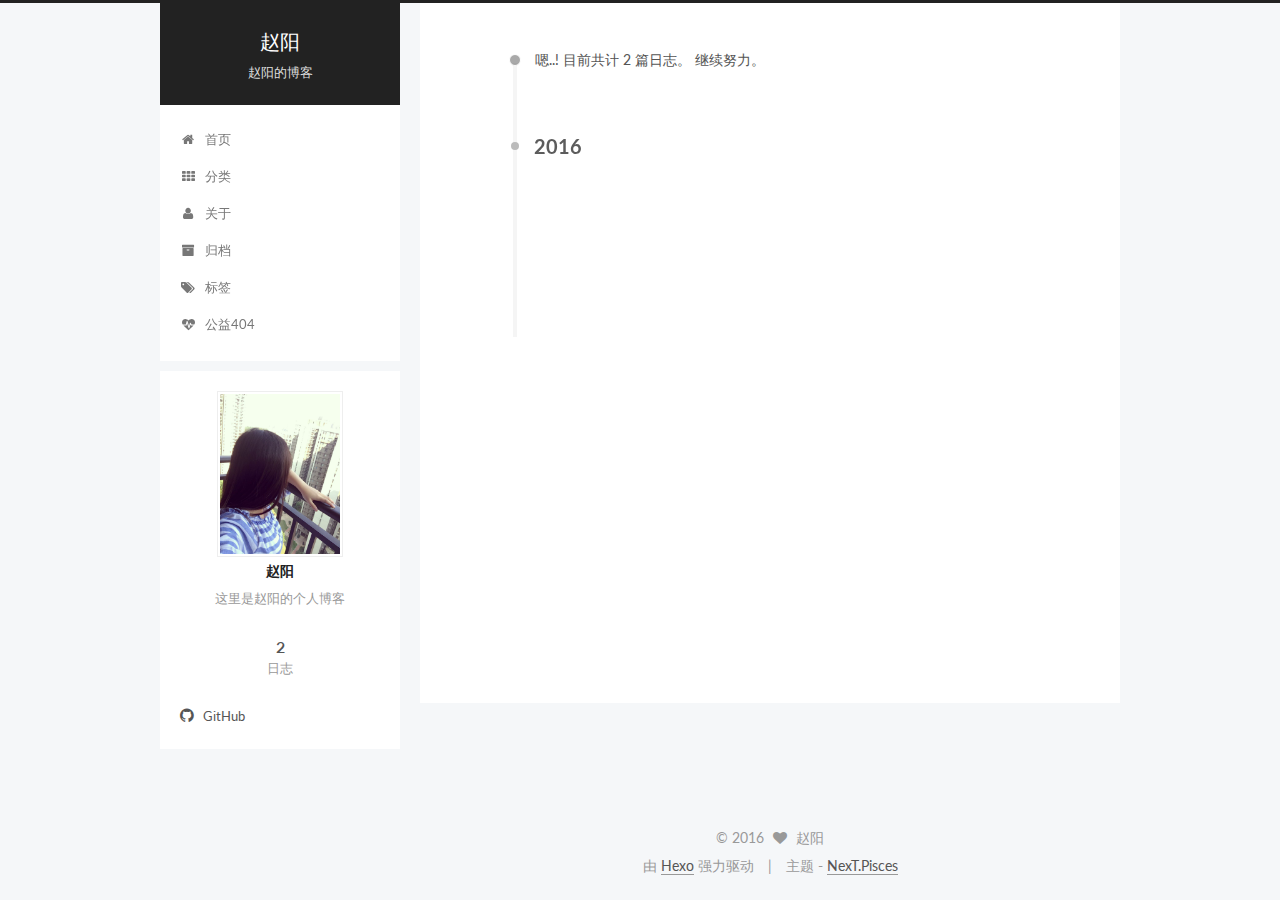
==== commit f0050e3a: "Site updated: 2016-09-05 23:00:27" ====
--- a/archives/index.html
+++ b/archives/index.html
@@ -544,7 +544,7 @@
       var ds = document.createElement('script');
       ds.type = 'text/javascript';ds.async = true;
       ds.id = 'duoshuo-script';
-      ds.src = (document.location.protocol == 'https:' ? 'https:' : 'http:') + '//static.duoshuo.com/embed.js';
+      ds.src = '/js/embed.js';
       ds.charset = 'UTF-8';
       (document.getElementsByTagName('head')[0]
       || document.getElementsByTagName('body')[0]).appendChild(ds);
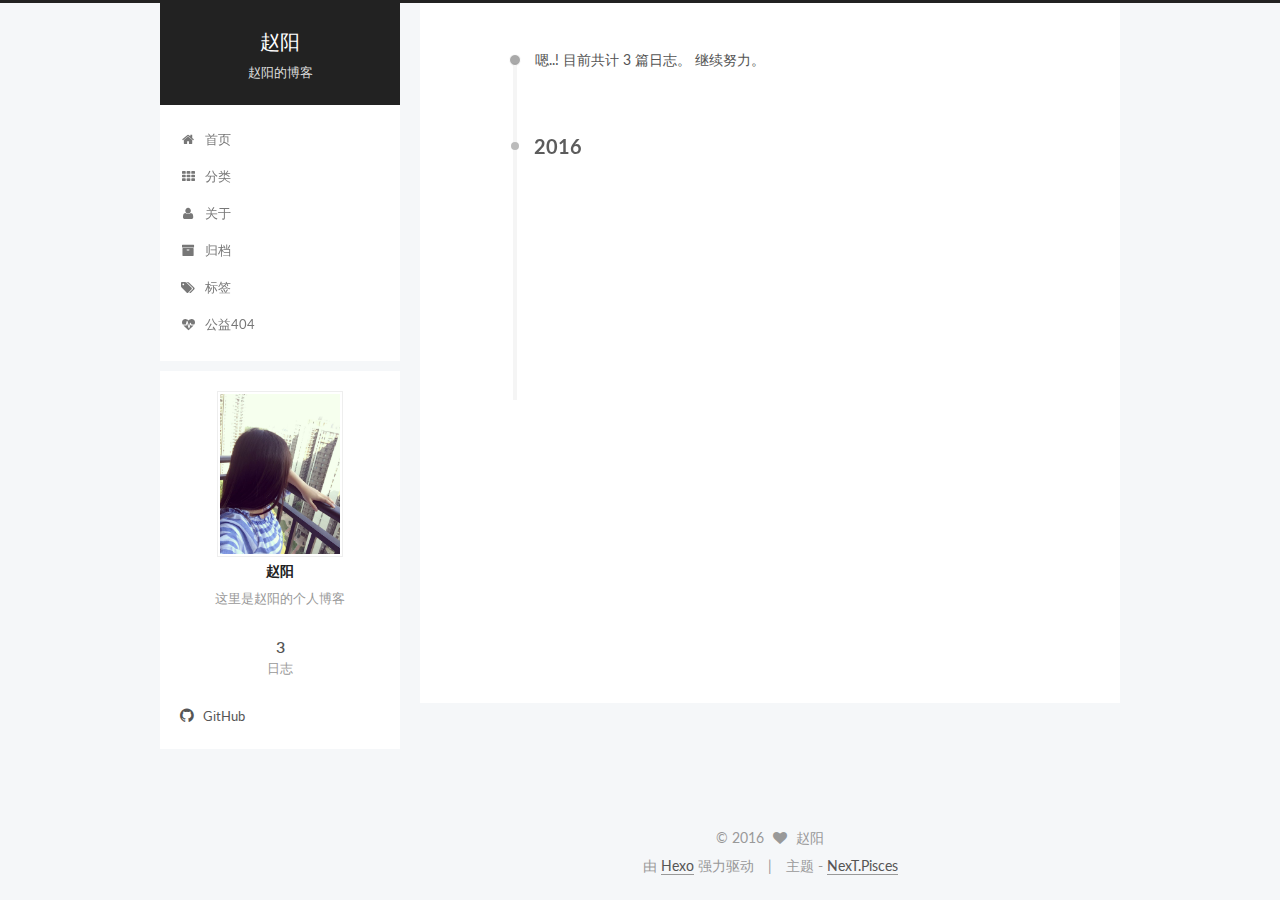
==== commit 8fee227e: "Site updated: 2016-09-05 23:01:25" ====
--- a/archives/index.html
+++ b/archives/index.html
@@ -253,7 +253,7 @@
       
         
       
-      嗯..! 目前共计 2 篇日志。 继续努力。
+      嗯..! 目前共计 3 篇日志。 继续努力。
     </span>
 
     
@@ -267,6 +267,43 @@
         <div class="collection-title">
           <h2 class="archive-year motion-element" id="archive-year-2016">2016</h2>
         </div>
+      
+      
+
+      
+
+  <article class="post post-type-normal" itemscope itemtype="http://schema.org/Article">
+    <header class="post-header">
+
+      <h1 class="post-title">
+        
+            <a class="post-title-link" href="/2016/09/05/test1/" itemprop="url">
+              
+                <span itemprop="name">test1</span>
+              
+            </a>
+        
+      </h1>
+
+      <div class="post-meta">
+        <time class="post-time" itemprop="dateCreated"
+              datetime="2016-09-05T23:01:18+08:00"
+              content="2016-09-05" >
+          09-05
+        </time>
+      </div>
+
+    </header>
+  </article>
+
+
+
+    
+
+      
+      
+      
+
       
       
 
@@ -379,7 +416,7 @@
         <nav class="site-state motion-element">
           <div class="site-state-item site-state-posts">
             <a href="/archives">
-              <span class="site-state-item-count">2</span>
+              <span class="site-state-item-count">3</span>
               <span class="site-state-item-name">日志</span>
             </a>
           </div>
@@ -544,7 +581,7 @@
       var ds = document.createElement('script');
       ds.type = 'text/javascript';ds.async = true;
       ds.id = 'duoshuo-script';
-      ds.src = '/js/embed.js';
+      ds.src = (document.location.protocol == 'https:' ? 'https:' : 'http:') + '//static.duoshuo.com/embed.js';
       ds.charset = 'UTF-8';
       (document.getElementsByTagName('head')[0]
       || document.getElementsByTagName('body')[0]).appendChild(ds);
--- a/css/main.css
+++ b/css/main.css
@@ -1549,7 +1549,7 @@
   width: 4px;
   height: 4px;
   border-radius: 50%;
-  background: #cc2083;
+  background: #90ff75;
 }
 .links-of-blogroll {
   font-size: 13px;
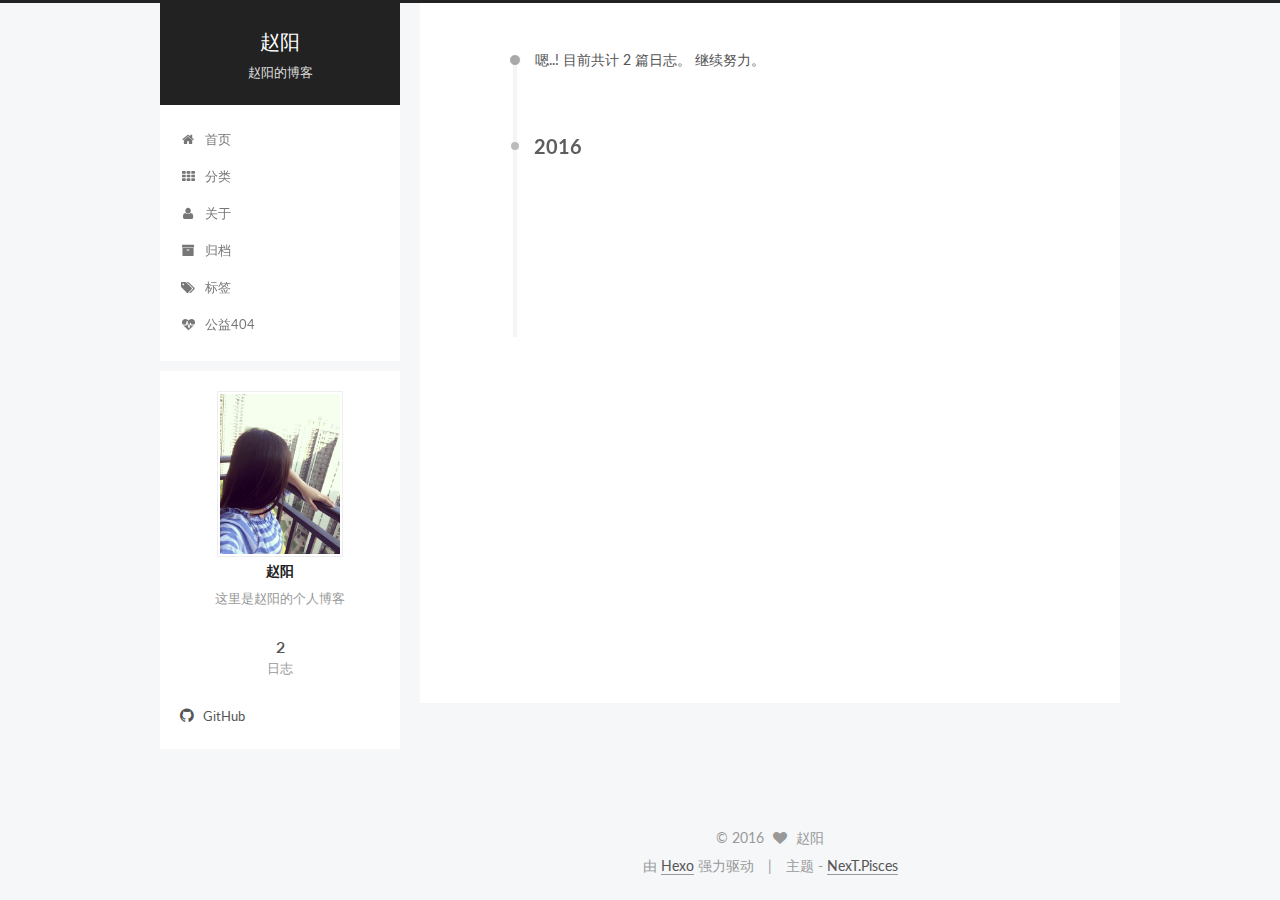
==== commit 3aaf6b0f: "Site updated: 2016-09-06 15:38:07" ====
--- a/archives/index.html
+++ b/archives/index.html
@@ -253,7 +253,7 @@
       
         
       
-      嗯..! 目前共计 3 篇日志。 继续努力。
+      嗯..! 目前共计 2 篇日志。 继续努力。
     </span>
 
     
@@ -288,43 +288,6 @@
       <div class="post-meta">
         <time class="post-time" itemprop="dateCreated"
               datetime="2016-09-05T23:01:18+08:00"
-              content="2016-09-05" >
-          09-05
-        </time>
-      </div>
-
-    </header>
-  </article>
-
-
-
-    
-
-      
-      
-      
-
-      
-      
-
-      
-
-  <article class="post post-type-normal" itemscope itemtype="http://schema.org/Article">
-    <header class="post-header">
-
-      <h1 class="post-title">
-        
-            <a class="post-title-link" href="/2016/09/05/test/" itemprop="url">
-              
-                <span itemprop="name">test</span>
-              
-            </a>
-        
-      </h1>
-
-      <div class="post-meta">
-        <time class="post-time" itemprop="dateCreated"
-              datetime="2016-09-05T21:38:12+08:00"
               content="2016-09-05" >
           09-05
         </time>
@@ -416,7 +379,7 @@
         <nav class="site-state motion-element">
           <div class="site-state-item site-state-posts">
             <a href="/archives">
-              <span class="site-state-item-count">3</span>
+              <span class="site-state-item-count">2</span>
               <span class="site-state-item-name">日志</span>
             </a>
           </div>
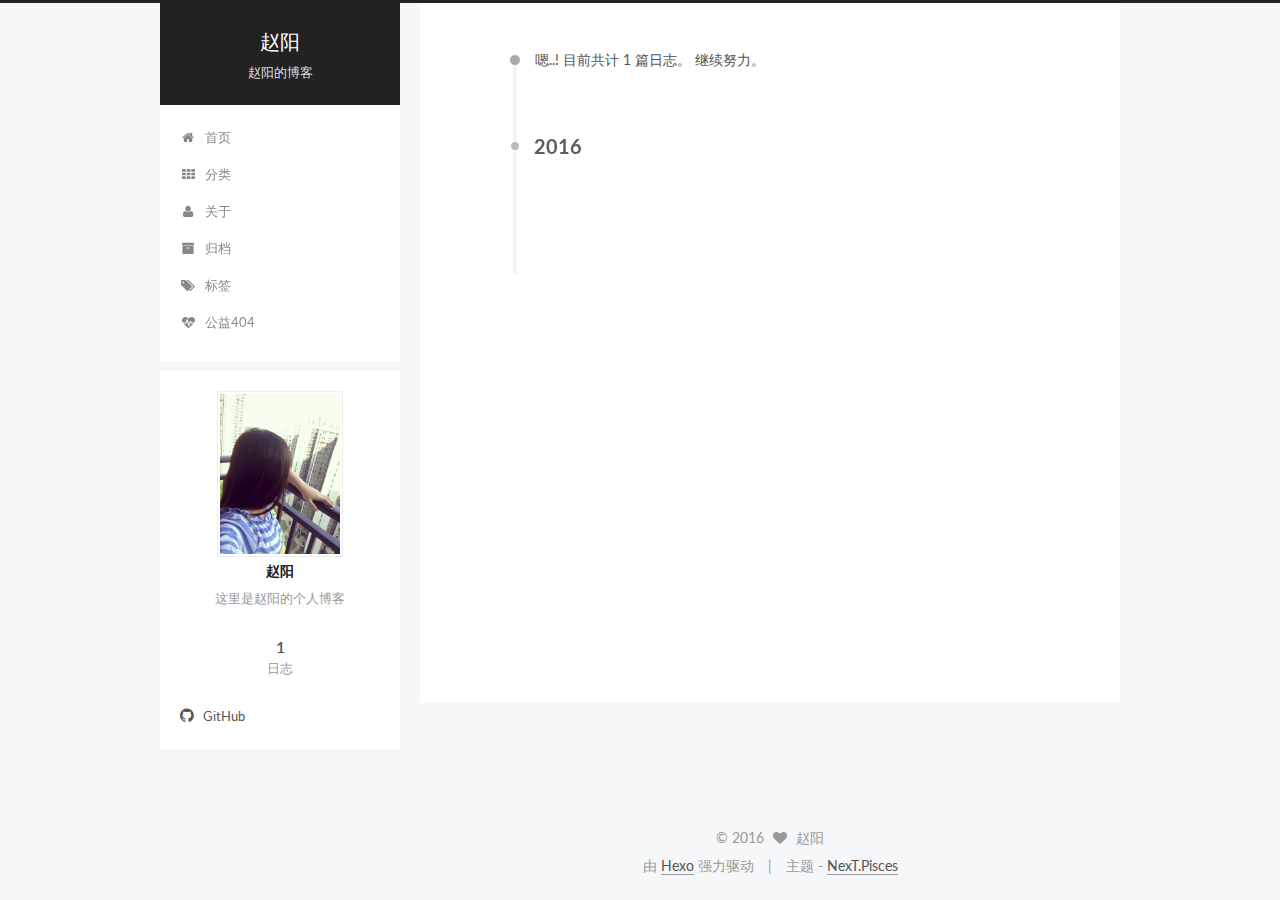
==== commit 376c58cf: "Site updated: 2016-09-06 15:40:09" ====
--- a/archives/index.html
+++ b/archives/index.html
@@ -253,7 +253,7 @@
       
         
       
-      嗯..! 目前共计 2 篇日志。 继续努力。
+      嗯..! 目前共计 1 篇日志。 继续努力。
     </span>
 
     
@@ -267,43 +267,6 @@
         <div class="collection-title">
           <h2 class="archive-year motion-element" id="archive-year-2016">2016</h2>
         </div>
-      
-      
-
-      
-
-  <article class="post post-type-normal" itemscope itemtype="http://schema.org/Article">
-    <header class="post-header">
-
-      <h1 class="post-title">
-        
-            <a class="post-title-link" href="/2016/09/05/test1/" itemprop="url">
-              
-                <span itemprop="name">test1</span>
-              
-            </a>
-        
-      </h1>
-
-      <div class="post-meta">
-        <time class="post-time" itemprop="dateCreated"
-              datetime="2016-09-05T23:01:18+08:00"
-              content="2016-09-05" >
-          09-05
-        </time>
-      </div>
-
-    </header>
-  </article>
-
-
-
-    
-
-      
-      
-      
-
       
       
 
@@ -379,7 +342,7 @@
         <nav class="site-state motion-element">
           <div class="site-state-item site-state-posts">
             <a href="/archives">
-              <span class="site-state-item-count">2</span>
+              <span class="site-state-item-count">1</span>
               <span class="site-state-item-name">日志</span>
             </a>
           </div>
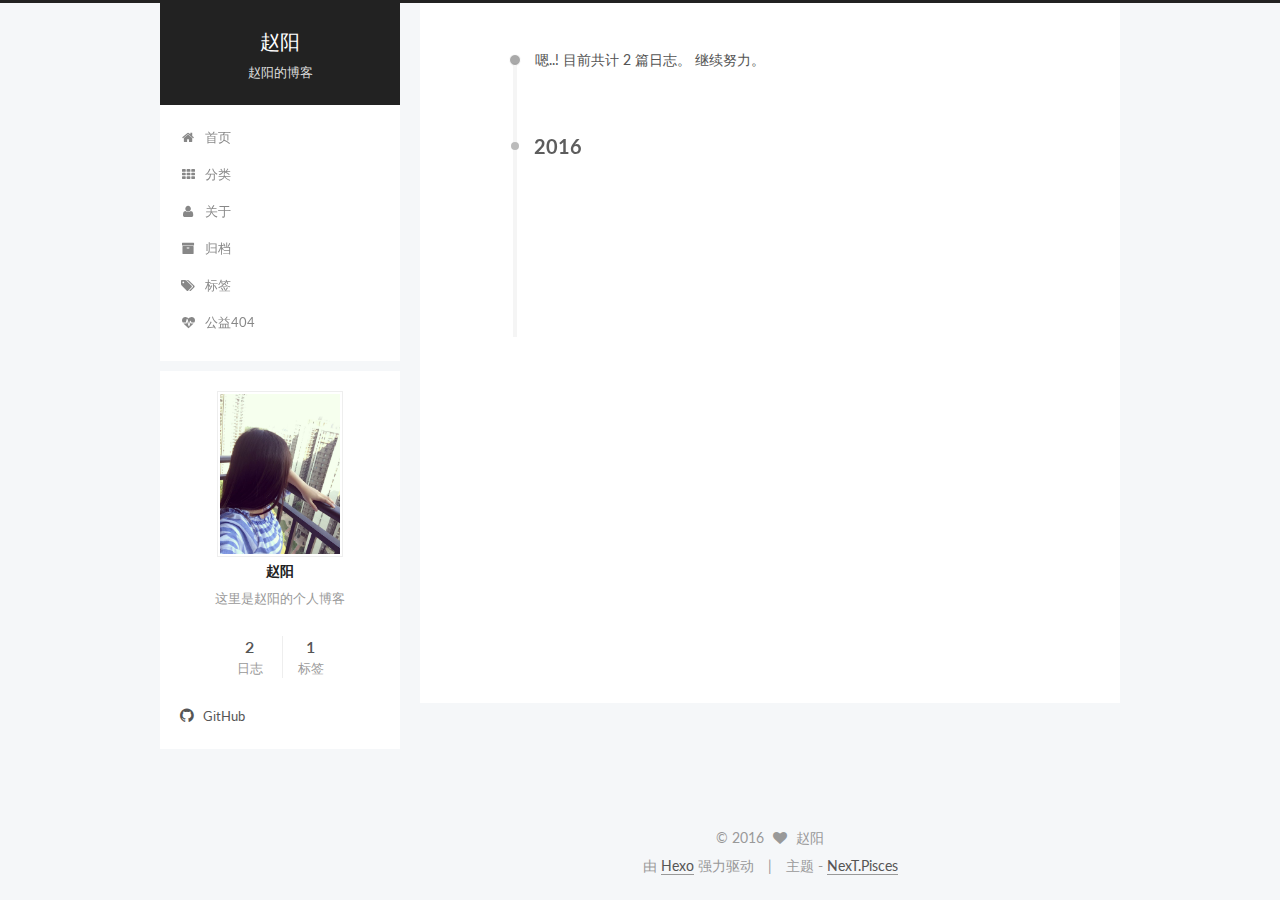
==== commit a967f612: "Site updated: 2016-09-06 16:31:48" ====
--- a/archives/index.html
+++ b/archives/index.html
@@ -253,7 +253,7 @@
       
         
       
-      嗯..! 目前共计 1 篇日志。 继续努力。
+      嗯..! 目前共计 2 篇日志。 继续努力。
     </span>
 
     
@@ -267,6 +267,43 @@
         <div class="collection-title">
           <h2 class="archive-year motion-element" id="archive-year-2016">2016</h2>
         </div>
+      
+      
+
+      
+
+  <article class="post post-type-normal" itemscope itemtype="http://schema.org/Article">
+    <header class="post-header">
+
+      <h1 class="post-title">
+        
+            <a class="post-title-link" href="/2016/09/06/使用hexo-next-github搭建一个个人博客/" itemprop="url">
+              
+                <span itemprop="name">使用hexo+next+github搭建一个个人博客</span>
+              
+            </a>
+        
+      </h1>
+
+      <div class="post-meta">
+        <time class="post-time" itemprop="dateCreated"
+              datetime="2016-09-06T15:41:40+08:00"
+              content="2016-09-06" >
+          09-06
+        </time>
+      </div>
+
+    </header>
+  </article>
+
+
+
+    
+
+      
+      
+      
+
       
       
 
@@ -342,13 +379,20 @@
         <nav class="site-state motion-element">
           <div class="site-state-item site-state-posts">
             <a href="/archives">
-              <span class="site-state-item-count">1</span>
+              <span class="site-state-item-count">2</span>
               <span class="site-state-item-name">日志</span>
             </a>
           </div>
 
           
 
+          
+            <div class="site-state-item site-state-tags">
+              <a href="/tags">
+                <span class="site-state-item-count">1</span>
+                <span class="site-state-item-name">标签</span>
+              </a>
+            </div>
           
 
         </nav>
--- a/css/main.css
+++ b/css/main.css
@@ -1549,7 +1549,7 @@
   width: 4px;
   height: 4px;
   border-radius: 50%;
-  background: #90ff75;
+  background: #01ff85;
 }
 .links-of-blogroll {
   font-size: 13px;
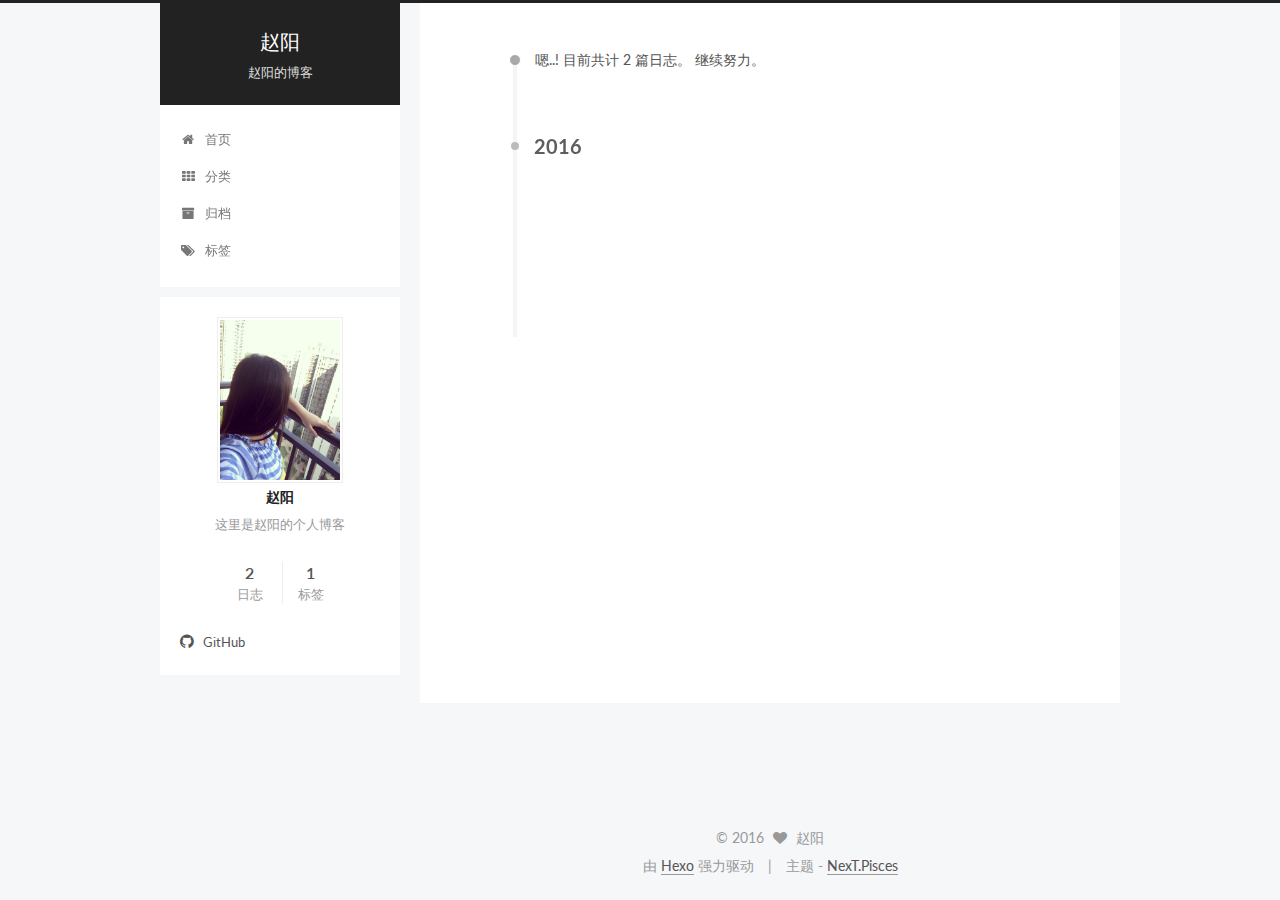
==== commit 4f27668d: "Site updated: 2016-09-07 11:04:14" ====
--- a/archives/index.html
+++ b/archives/index.html
@@ -188,16 +188,6 @@
         </li>
       
         
-        <li class="menu-item menu-item-about">
-          <a href="/about" rel="section">
-            
-              <i class="menu-item-icon fa fa-fw fa-user"></i> <br />
-            
-            关于
-          </a>
-        </li>
-      
-        
         <li class="menu-item menu-item-archives">
           <a href="/archives" rel="section">
             
@@ -214,16 +204,6 @@
               <i class="menu-item-icon fa fa-fw fa-tags"></i> <br />
             
             标签
-          </a>
-        </li>
-      
-        
-        <li class="menu-item menu-item-commonweal">
-          <a href="/404.html" rel="section">
-            
-              <i class="menu-item-icon fa fa-fw fa-heartbeat"></i> <br />
-            
-            公益404
           </a>
         </li>
       
--- a/css/main.css
+++ b/css/main.css
@@ -1549,7 +1549,7 @@
   width: 4px;
   height: 4px;
   border-radius: 50%;
-  background: #01ff85;
+  background: #876c6b;
 }
 .links-of-blogroll {
   font-size: 13px;
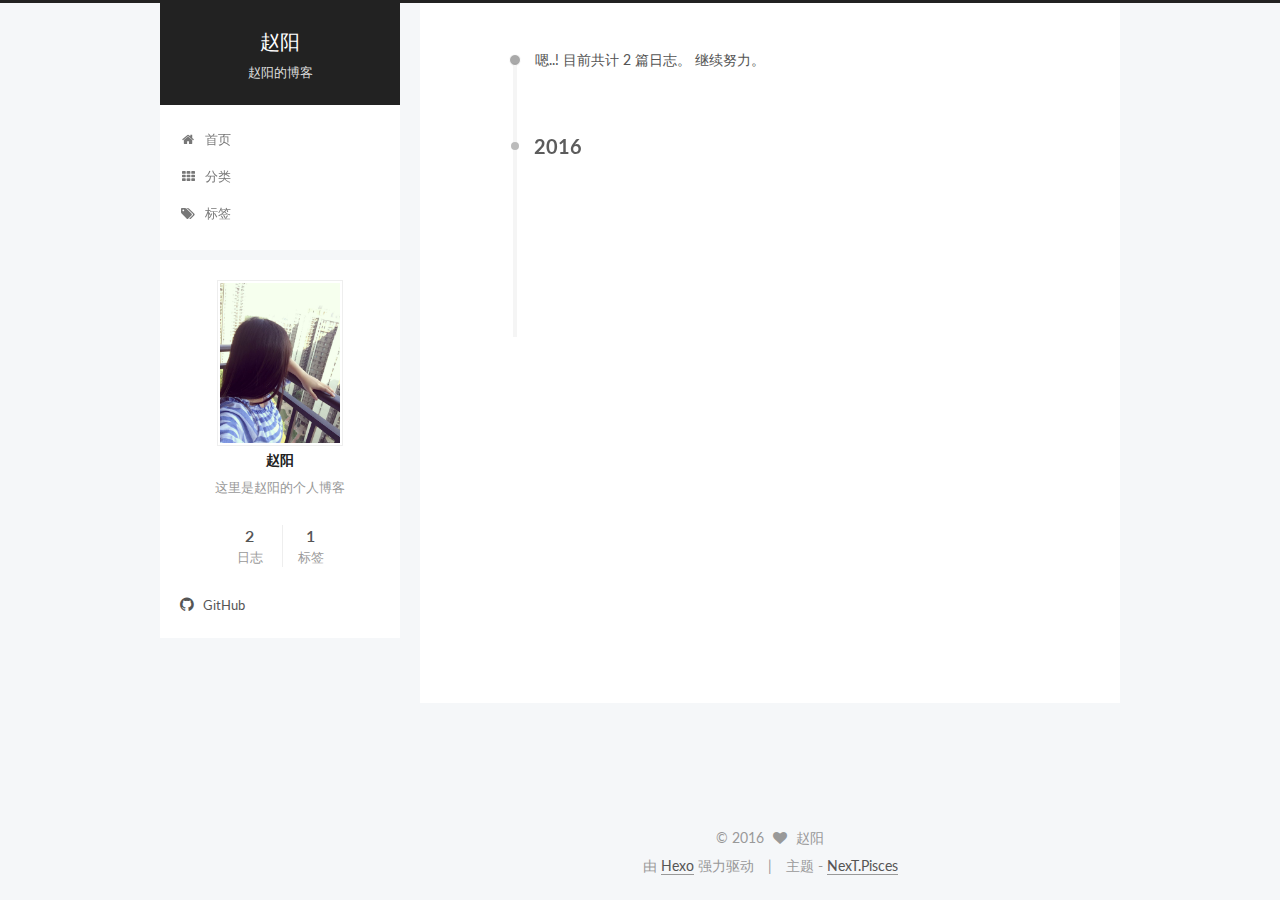
==== commit c88d2117: "Site updated: 2016-09-07 11:04:58" ====
--- a/archives/index.html
+++ b/archives/index.html
@@ -188,16 +188,6 @@
         </li>
       
         
-        <li class="menu-item menu-item-archives">
-          <a href="/archives" rel="section">
-            
-              <i class="menu-item-icon fa fa-fw fa-archive"></i> <br />
-            
-            归档
-          </a>
-        </li>
-      
-        
         <li class="menu-item menu-item-tags">
           <a href="/tags" rel="section">
             
@@ -358,7 +348,7 @@
         </div>
         <nav class="site-state motion-element">
           <div class="site-state-item site-state-posts">
-            <a href="/archives">
+            <a href="/">
               <span class="site-state-item-count">2</span>
               <span class="site-state-item-name">日志</span>
             </a>
